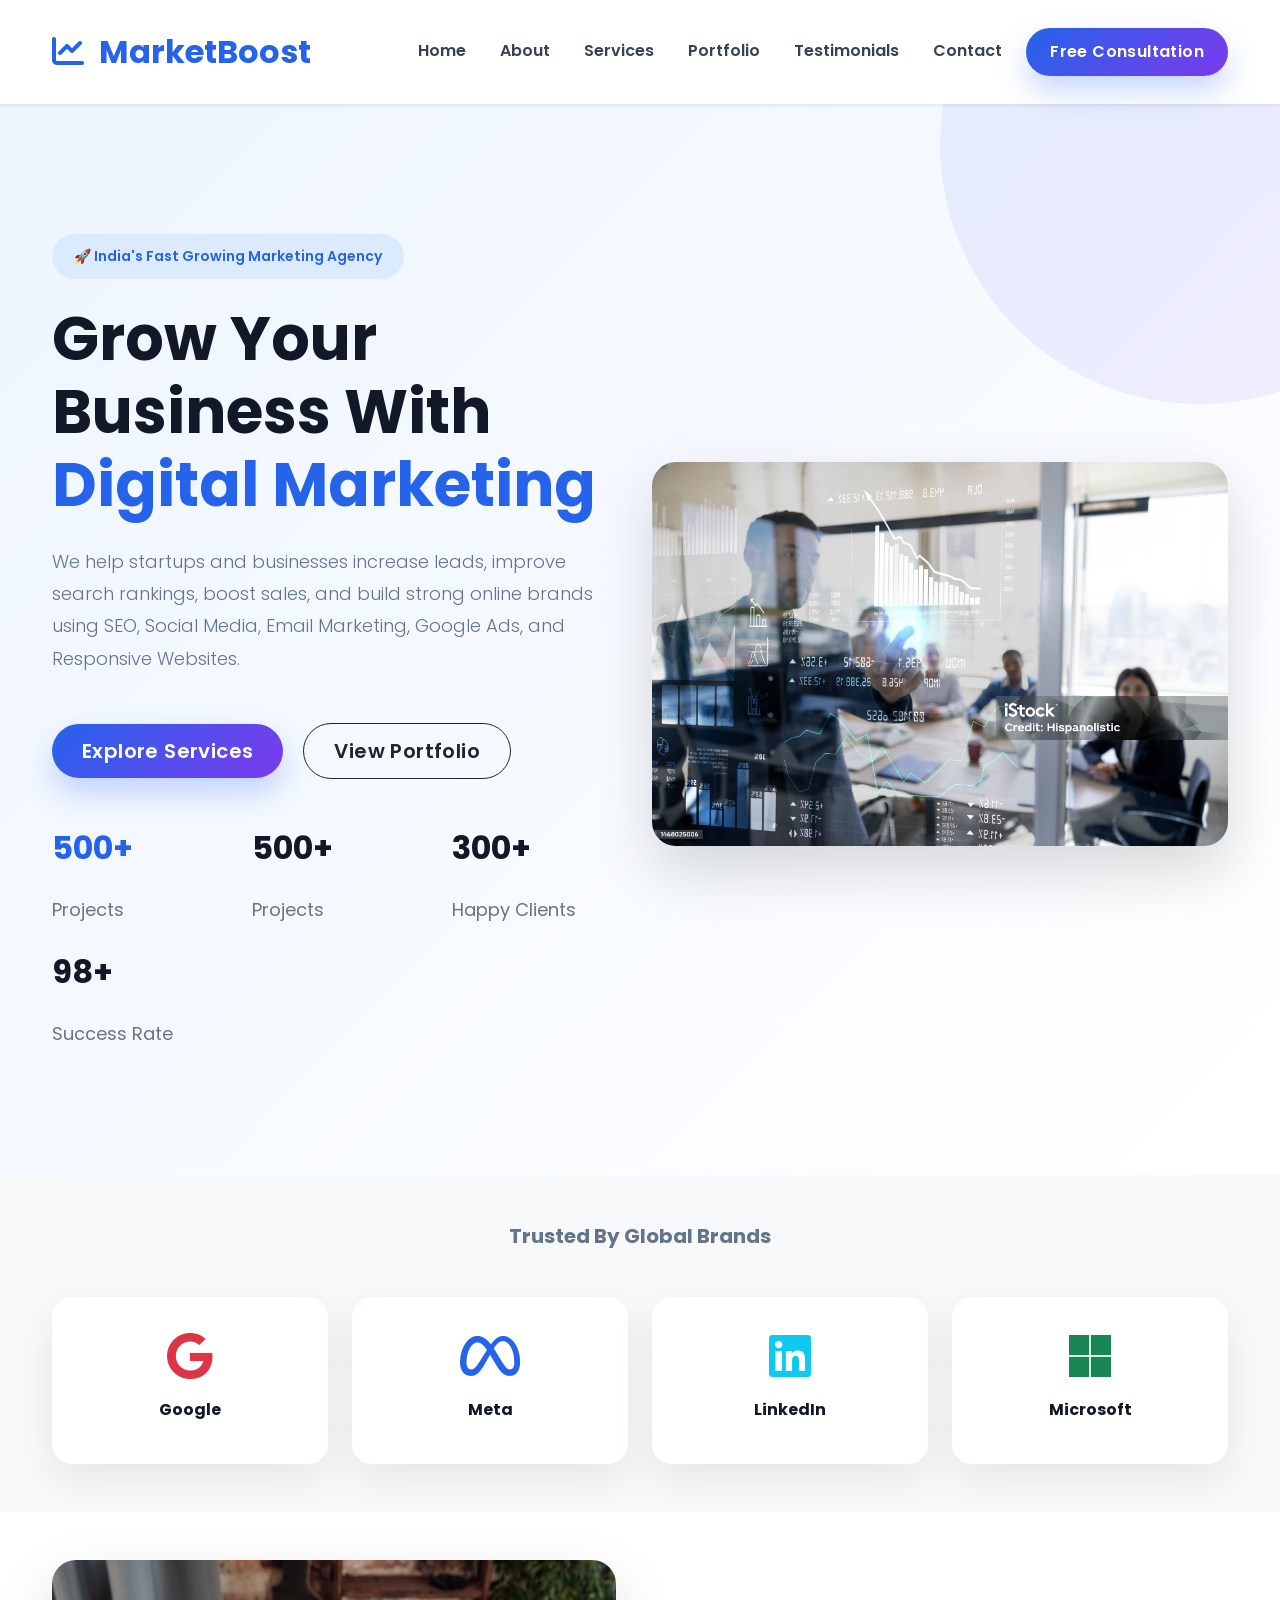
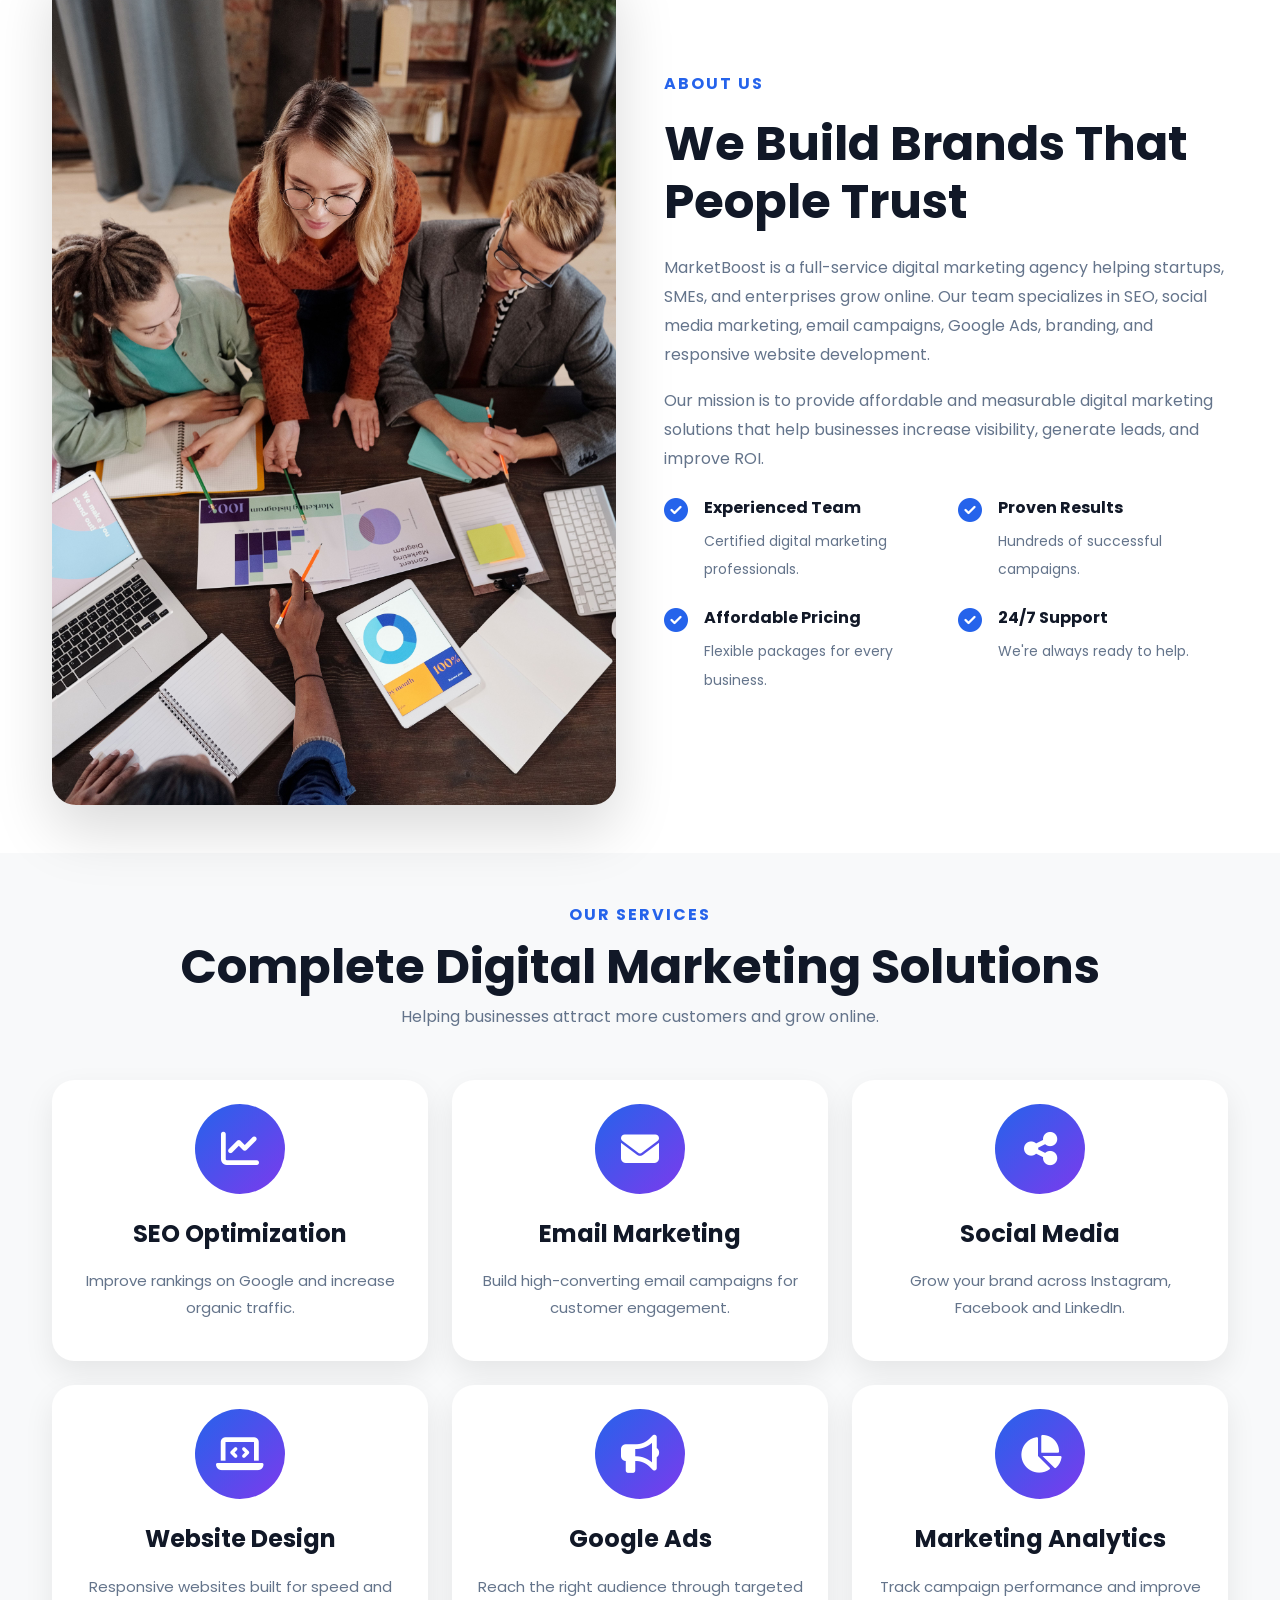
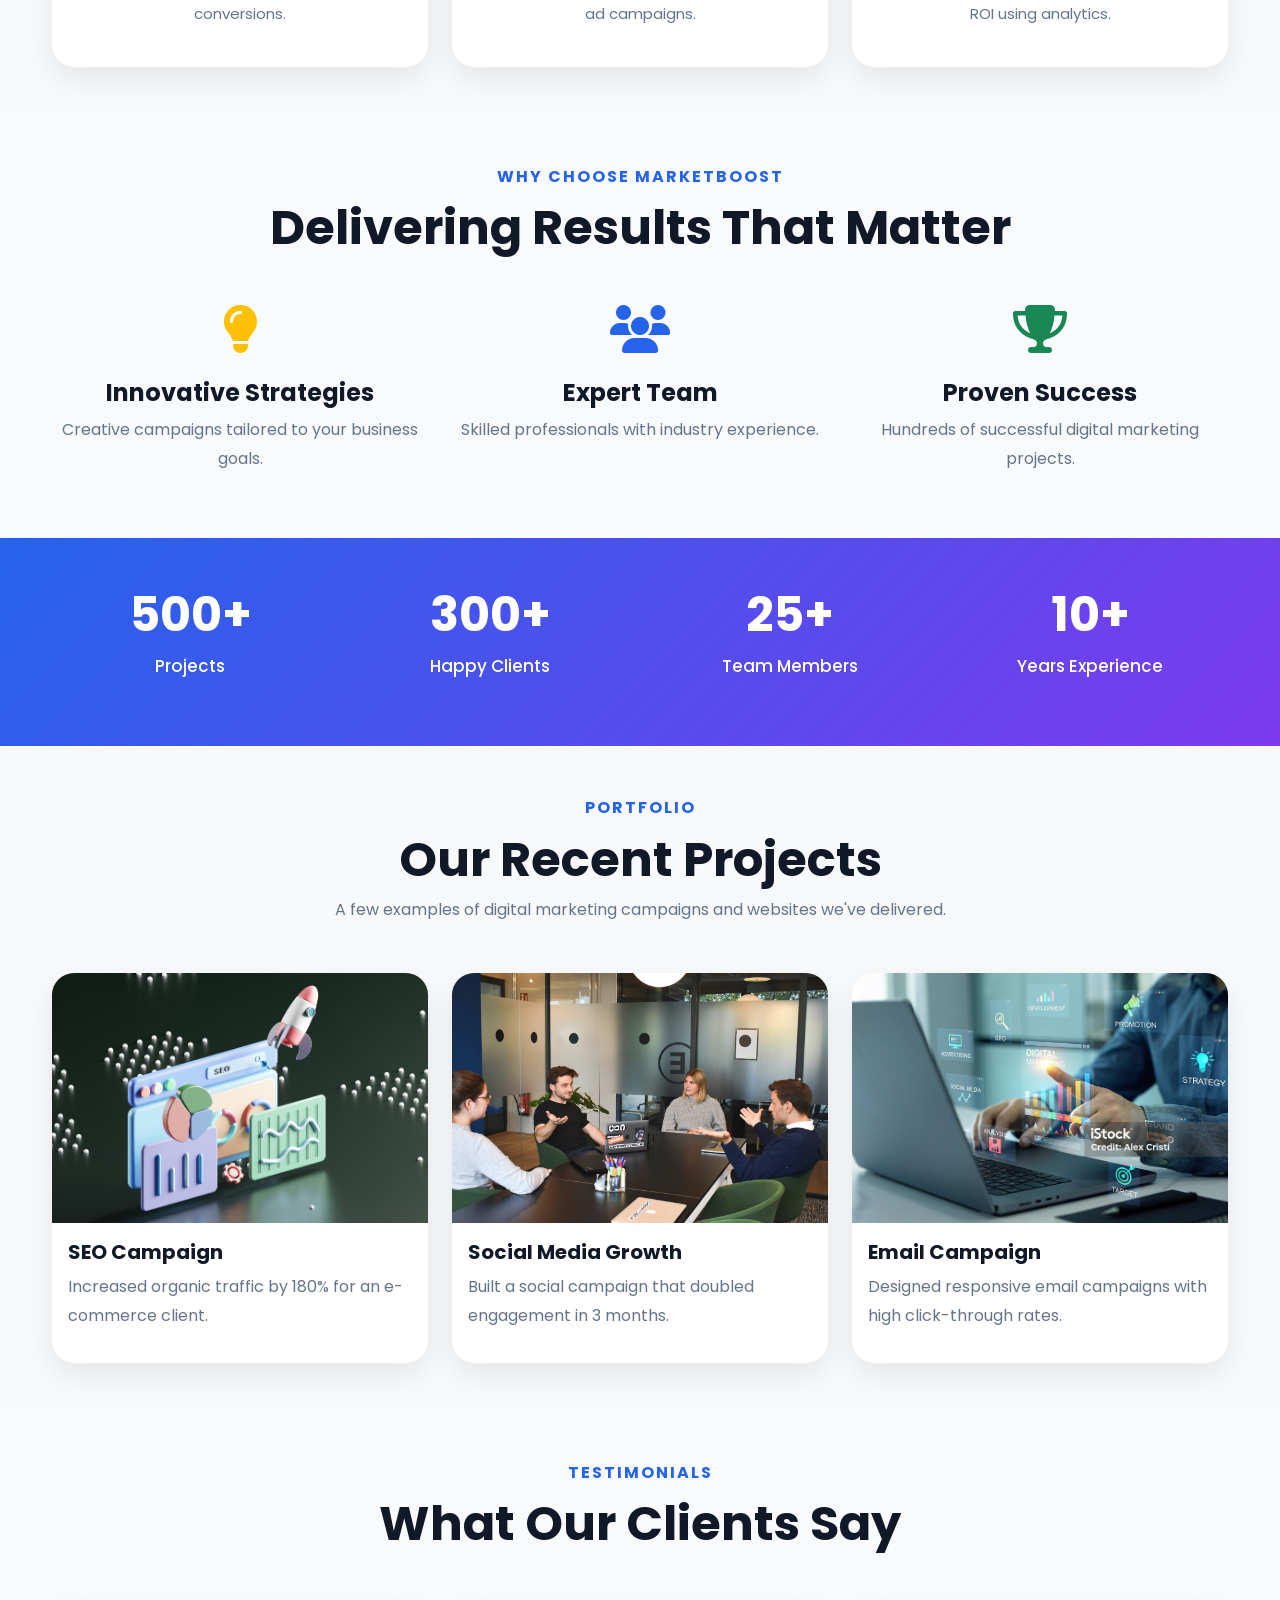
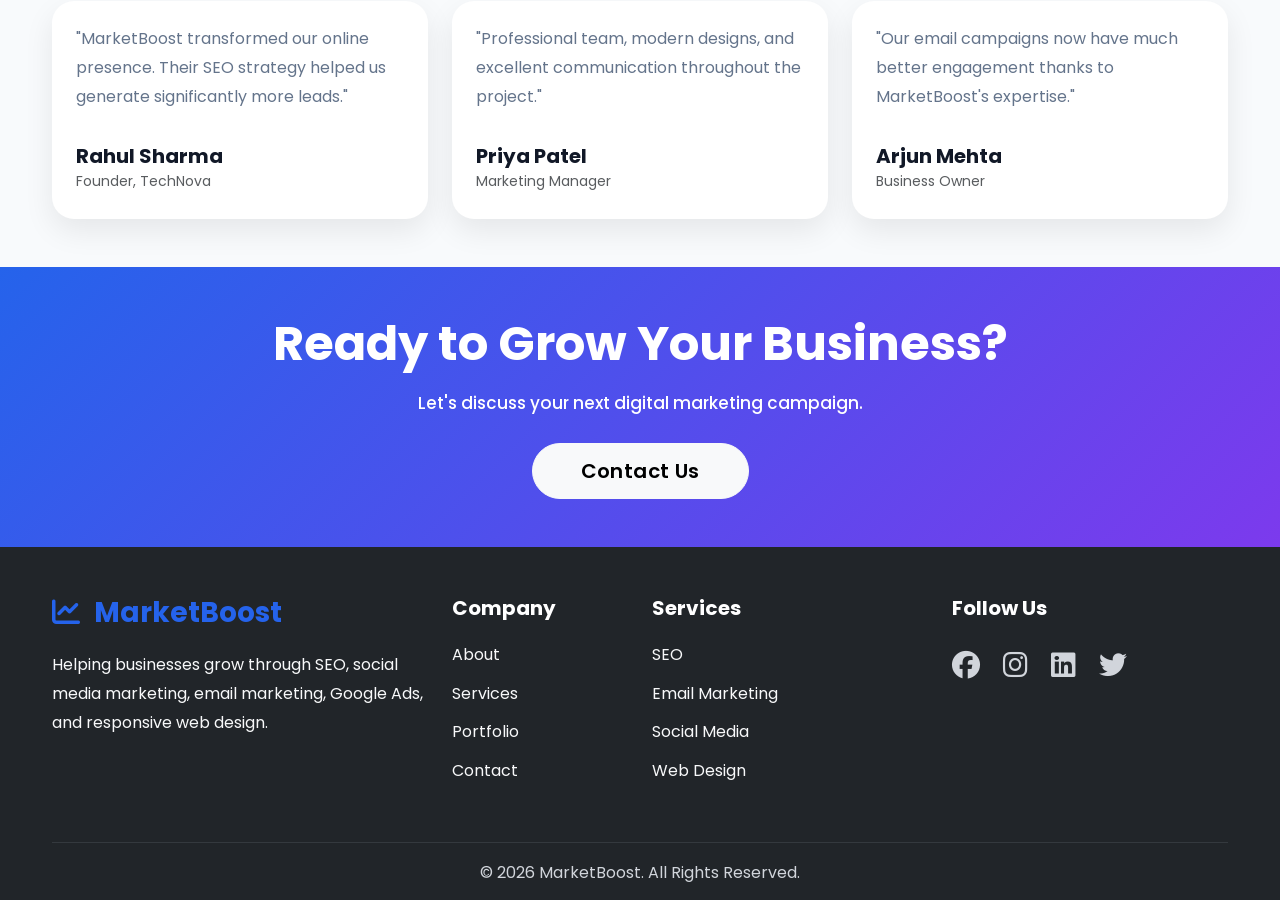
==== index.html @ 7f9144b8 "Add files via upload" ====
<!DOCTYPE html>
<html lang="en">

<head>

    <meta charset="UTF-8">

    <meta name="viewport" content="width=device-width, initial-scale=1.0">

    <title>MarketBoost | Digital Marketing Agency</title>

    <meta name="description"
        content="MarketBoost is a modern digital marketing agency specializing in SEO, Email Marketing, Social Media Marketing, Web Design, and Business Growth.">

    <!-- Google Font -->

    <link rel="preconnect" href="https://fonts.googleapis.com">

    <link rel="preconnect"
        href="https://fonts.gstatic.com"
        crossorigin>

    <link href="https://fonts.googleapis.com/css2?family=Poppins:wght@300;400;500;600;700;800&display=swap"
        rel="stylesheet">

    <!-- Bootstrap -->

    <link href="https://cdn.jsdelivr.net/npm/bootstrap@5.3.3/dist/css/bootstrap.min.css"
        rel="stylesheet">

    <!-- Font Awesome -->

    <link rel="stylesheet"
        href="https://cdnjs.cloudflare.com/ajax/libs/font-awesome/6.6.0/css/all.min.css">

    <!-- Custom CSS -->

    <link rel="stylesheet"
        href="assets/css/style.css">
        <link rel="stylesheet" href="assets/css/responsive.css">

</head>

<body>

<!-- ================= NAVBAR ================= -->

<nav class="navbar navbar-expand-lg navbar-light bg-white shadow-sm sticky-top">

<div class="container">

<a class="navbar-brand fw-bold fs-2 text-primary"
href="#">

<i class="fa-solid fa-chart-line"></i>

MarketBoost

</a>

<button
class="navbar-toggler"
type="button"
data-bs-toggle="collapse"
data-bs-target="#menu">

<span class="navbar-toggler-icon"></span>

</button>

<div class="collapse navbar-collapse"
id="menu">

<ul class="navbar-nav ms-auto align-items-lg-center">

<li class="nav-item">

<a class="nav-link"
href="index.html">

Home

</a>

</li>

<li class="nav-item">

<a class="nav-link"
href="about.html">

About

</a>

</li>

<li class="nav-item">

<a class="nav-link"
href="services.html">

Services

</a>

</li>

<li class="nav-item">

<a class="nav-link"
href="portfolio.html">

Portfolio

</a>

</li>

<li class="nav-item">

<a class="nav-link"
href="testimonials.html">

Testimonials

</a>

</li>

<li class="nav-item">

<a class="nav-link"
href="contact.html">

Contact

</a>

</li>

<li class="nav-item ms-lg-3">

<a href="contact.html"
class="btn btn-primary px-4">

Free Consultation

</a>

</li>

</ul>

</div>

</div>

</nav>

<!-- ================= HERO ================= -->

<section class="hero">

<div class="container">

<div class="row align-items-center">

<div class="col-lg-6">

<span class="hero-tag">

🚀 India's Fast Growing Marketing Agency

</span>

<h1 class="display-3 fw-bold mt-4">

Grow Your Business

With

<span class="text-primary">

Digital Marketing

</span>

</h1>

<p class="lead text-secondary mt-4">

We help startups and businesses increase leads,
improve search rankings,
boost sales,
and build strong online brands using
SEO,
Social Media,
Email Marketing,
Google Ads,
and Responsive Websites.

</p>

<div class="mt-5">

<a href="#services"
class="btn btn-primary btn-lg me-3">

Explore Services

</a>

<a href="#portfolio"
class="btn btn-outline-dark btn-lg">

View Portfolio

</a>

</div>

<div class="row mt-5">

<div class="col-4">

<h2 class="fw-bold text-primary">

500+

</h2>

<p>

Projects

</p>

</div>

<div class="col-4">
    <h2 class="counter" data-target="500">0</h2>
    <p>Projects</p>
</div>

<div class="col-4">
    <h2 class="counter" data-target="300">0</h2>
    <p>Happy Clients</p>
</div>

<div class="col-4">
    <h2 class="counter" data-target="98">0</h2>
    <p>Success Rate</p>
</div>




</div>

</div>

<div class="col-lg-6">

<img
src="assets/images/hero1.jpg"
class="img-fluid rounded-4 shadow-lg"
alt="Digital Marketing">

</div>

</div>

</div>

</section>

<!-- ================= TRUSTED CLIENTS ================= -->

<section class="clients py-5 bg-light">

<div class="container text-center">

<h5 class="text-secondary mb-5">

Trusted By Global Brands

</h5>

<div class="row g-4">

<div class="col-6 col-md-3">

<div class="client-box">

<i class="fa-brands fa-google fa-3x text-danger"></i>

<h6 class="mt-3">

Google

</h6>

</div>

</div>

<div class="col-6 col-md-3">

<div class="client-box">

<i class="fa-brands fa-meta fa-3x text-primary"></i>

<h6 class="mt-3">

Meta

</h6>

</div>

</div>

<div class="col-6 col-md-3">

<div class="client-box">

<i class="fa-brands fa-linkedin fa-3x text-info"></i>

<h6 class="mt-3">

LinkedIn

</h6>

</div>

</div>

<div class="col-6 col-md-3">

<div class="client-box">

<i class="fa-brands fa-microsoft fa-3x text-success"></i>

<h6 class="mt-3">

Microsoft

</h6>

</div>

</div>

</div>

</div>

</section>

<!-- ================= ABOUT SECTION STARTS BELOW ================= -->
 <!-- ===========================
        ABOUT SECTION
=========================== -->

<section id="about" class="py-5">

    <div class="container">

        <div class="row align-items-center g-5">

            <div class="col-lg-6">

                <img src="assets/images/about.jpg"
                    class="img-fluid rounded-4 shadow-lg"
                    alt="About MarketBoost">

            </div>

            <div class="col-lg-6">

                <span class="text-primary fw-bold text-uppercase">

                    About Us

                </span>

                <h2 class="display-5 fw-bold mt-3">

                    We Build Brands That People Trust

                </h2>

                <p class="text-secondary mt-4">

                    MarketBoost is a full-service digital marketing agency
                    helping startups, SMEs, and enterprises grow online.
                    Our team specializes in SEO, social media marketing,
                    email campaigns, Google Ads, branding, and responsive
                    website development.

                </p>

                <p class="text-secondary">

                    Our mission is to provide affordable and measurable
                    digital marketing solutions that help businesses
                    increase visibility, generate leads, and improve ROI.

                </p>

                <div class="row mt-4">

                    <div class="col-md-6">

                        <div class="d-flex mb-4">

                            <i class="fa-solid fa-circle-check text-primary fs-4 me-3"></i>

                            <div>

                                <h6 class="fw-bold">

                                    Experienced Team

                                </h6>

                                <small class="text-secondary">

                                    Certified digital marketing professionals.

                                </small>

                            </div>

                        </div>

                        <div class="d-flex">

                            <i class="fa-solid fa-circle-check text-primary fs-4 me-3"></i>

                            <div>

                                <h6 class="fw-bold">

                                    Affordable Pricing

                                </h6>

                                <small class="text-secondary">

                                    Flexible packages for every business.

                                </small>

                            </div>

                        </div>

                    </div>

                    <div class="col-md-6">

                        <div class="d-flex mb-4">

                            <i class="fa-solid fa-circle-check text-primary fs-4 me-3"></i>

                            <div>

                                <h6 class="fw-bold">

                                    Proven Results

                                </h6>

                                <small class="text-secondary">

                                    Hundreds of successful campaigns.

                                </small>

                            </div>

                        </div>

                        <div class="d-flex">

                            <i class="fa-solid fa-circle-check text-primary fs-4 me-3"></i>

                            <div>

                                <h6 class="fw-bold">

                                    24/7 Support

                                </h6>

                                <small class="text-secondary">

                                    We're always ready to help.

                                </small>

                            </div>

                        </div>

                    </div>

                </div>

            </div>

        </div>

    </div>

</section>

<!-- ===========================
        SERVICES
=========================== -->

<section id="services" class="py-5 bg-light">

    <div class="container">

        <div class="text-center mb-5">

            <span class="text-primary fw-bold text-uppercase">

                Our Services

            </span>

            <h2 class="display-5 fw-bold mt-2">

                Complete Digital Marketing Solutions

            </h2>

            <p class="text-secondary">

                Helping businesses attract more customers and grow online.

            </p>

        </div>

        <div class="row g-4">

            <div class="col-lg-4">

                <div class="card h-100 border-0 shadow service-card">

                    <div class="card-body p-4 text-center">

                        <i class="fa-solid fa-chart-line fa-3x text-primary mb-4"></i>

                        <h4 class="fw-bold">

                            SEO Optimization

                        </h4>

                        <p class="text-secondary">

                            Improve rankings on Google and increase organic traffic.

                        </p>

                    </div>

                </div>

            </div>

            <div class="col-lg-4">

                <div class="card h-100 border-0 shadow service-card">

                    <div class="card-body p-4 text-center">

                        <i class="fa-solid fa-envelope fa-3x text-success mb-4"></i>

                        <h4 class="fw-bold">

                            Email Marketing

                        </h4>

                        <p class="text-secondary">

                            Build high-converting email campaigns for customer engagement.

                        </p>

                    </div>

                </div>

            </div>

            <div class="col-lg-4">

                <div class="card h-100 border-0 shadow service-card">

                    <div class="card-body p-4 text-center">

                        <i class="fa-solid fa-share-nodes fa-3x text-danger mb-4"></i>

                        <h4 class="fw-bold">

                            Social Media

                        </h4>

                        <p class="text-secondary">

                            Grow your brand across Instagram, Facebook and LinkedIn.

                        </p>

                    </div>

                </div>

            </div>

            <div class="col-lg-4">

                <div class="card h-100 border-0 shadow service-card">

                    <div class="card-body p-4 text-center">

                        <i class="fa-solid fa-laptop-code fa-3x text-warning mb-4"></i>

                        <h4 class="fw-bold">

                            Website Design

                        </h4>

                        <p class="text-secondary">

                            Responsive websites built for speed and conversions.

                        </p>

                    </div>

                </div>

            </div>

            <div class="col-lg-4">

                <div class="card h-100 border-0 shadow service-card">

                    <div class="card-body p-4 text-center">

                        <i class="fa-solid fa-bullhorn fa-3x text-info mb-4"></i>

                        <h4 class="fw-bold">

                            Google Ads

                        </h4>

                        <p class="text-secondary">

                            Reach the right audience through targeted ad campaigns.

                        </p>

                    </div>

                </div>

            </div>

            <div class="col-lg-4">

                <div class="card h-100 border-0 shadow service-card">

                    <div class="card-body p-4 text-center">

                        <i class="fa-solid fa-chart-pie fa-3x text-primary mb-4"></i>

                        <h4 class="fw-bold">

                            Marketing Analytics

                        </h4>

                        <p class="text-secondary">

                            Track campaign performance and improve ROI using analytics.

                        </p>

                    </div>

                </div>

            </div>

        </div>

    </div>

</section>

<!-- ===========================
      WHY CHOOSE US
=========================== -->

<section class="py-5">

    <div class="container">

        <div class="text-center mb-5">

            <span class="text-primary fw-bold text-uppercase">

                Why Choose MarketBoost

            </span>

            <h2 class="display-5 fw-bold mt-2">

                Delivering Results That Matter

            </h2>

        </div>

        <div class="row text-center g-4">

            <div class="col-lg-4">

                <i class="fa-solid fa-lightbulb fa-3x text-warning mb-4"></i>

                <h4 class="fw-bold">

                    Innovative Strategies

                </h4>

                <p class="text-secondary">

                    Creative campaigns tailored to your business goals.

                </p>

            </div>

            <div class="col-lg-4">

                <i class="fa-solid fa-users fa-3x text-primary mb-4"></i>

                <h4 class="fw-bold">

                    Expert Team

                </h4>

                <p class="text-secondary">

                    Skilled professionals with industry experience.

                </p>

            </div>

            <div class="col-lg-4">

                <i class="fa-solid fa-trophy fa-3x text-success mb-4"></i>

                <h4 class="fw-bold">

                    Proven Success

                </h4>

                <p class="text-secondary">

                    Hundreds of successful digital marketing projects.

                </p>

            </div>

        </div>

    </div>

</section>

<!-- ===========================
        COMPANY STATS
=========================== -->

<section class="stats py-5 bg-primary text-white">

    <div class="container">

        <div class="row text-center">

            <div class="col-6 col-lg-3">

                <h2 class="counter display-5 fw-bold" data-target="500">0</h2>
                <p>Projects</p>

            </div>

            <div class="col-6 col-lg-3">

                <h2 class="counter display-5 fw-bold" data-target="300">0</h2>
                <p>Happy Clients</p>

            </div>

            <div class="col-6 col-lg-3">

                <h2 class="counter display-5 fw-bold" data-target="25">0</h2>
                <p>Team Members</p>

            </div>

            <div class="col-6 col-lg-3">

                <h2 class="counter display-5 fw-bold" data-target="10">0</h2>
                <p>Years Experience</p>

            </div>

        </div>

    </div>

</section>
<!-- ===========================
      PART C STARTS BELOW
=========================== -->
<!-- ===========================
        PORTFOLIO
=========================== -->

<section id="portfolio" class="py-5 bg-light">

    <div class="container">

        <div class="text-center mb-5">

            <span class="text-primary fw-bold text-uppercase">

                Portfolio

            </span>

            <h2 class="display-5 fw-bold mt-2">

                Our Recent Projects

            </h2>

            <p class="text-secondary">

                A few examples of digital marketing campaigns and websites we've delivered.

            </p>

        </div>

        <div class="row g-4">

            <div class="col-md-4">
                <div class="card border-0 shadow h-100">
                    <img src="assets/images/project1.jpg" class="card-img-top" alt="SEO Campaign">
                    <div class="card-body">
                        <h5 class="fw-bold">SEO Campaign</h5>
                        <p class="text-secondary">Increased organic traffic by 180% for an e-commerce client.</p>
                    </div>
                </div>
            </div>

            <div class="col-md-4">
                <div class="card border-0 shadow h-100">
                    <img src="assets/images/project2.jpg" class="card-img-top" alt="Social Media">
                    <div class="card-body">
                        <h5 class="fw-bold">Social Media Growth</h5>
                        <p class="text-secondary">Built a social campaign that doubled engagement in 3 months.</p>
                    </div>
                </div>
            </div>

            <div class="col-md-4">
                <div class="card border-0 shadow h-100">
                    <img src="assets/images/project3.jpg" class="card-img-top" alt="Email Marketing">
                    <div class="card-body">
                        <h5 class="fw-bold">Email Campaign</h5>
                        <p class="text-secondary">Designed responsive email campaigns with high click-through rates.</p>
                    </div>
                </div>
            </div>

        </div>

    </div>

</section>

<!-- ===========================
        TESTIMONIALS
=========================== -->

<section id="testimonials" class="py-5">

    <div class="container">

        <div class="text-center mb-5">

            <span class="text-primary fw-bold text-uppercase">

                Testimonials

            </span>

            <h2 class="display-5 fw-bold mt-2">

                What Our Clients Say

            </h2>

        </div>

        <div class="row g-4">

            <div class="col-lg-4">
                <div class="card border-0 shadow h-100 p-4">
                    <p class="text-secondary">
                        "MarketBoost transformed our online presence. Their SEO strategy helped us generate significantly more leads."
                    </p>
                    <h5 class="mt-3 mb-0">Rahul Sharma</h5>
                    <small class="text-muted">Founder, TechNova</small>
                </div>
            </div>

            <div class="col-lg-4">
                <div class="card border-0 shadow h-100 p-4">
                    <p class="text-secondary">
                        "Professional team, modern designs, and excellent communication throughout the project."
                    </p>
                    <h5 class="mt-3 mb-0">Priya Patel</h5>
                    <small class="text-muted">Marketing Manager</small>
                </div>
            </div>

            <div class="col-lg-4">
                <div class="card border-0 shadow h-100 p-4">
                    <p class="text-secondary">
                        "Our email campaigns now have much better engagement thanks to MarketBoost's expertise."
                    </p>
                    <h5 class="mt-3 mb-0">Arjun Mehta</h5>
                    <small class="text-muted">Business Owner</small>
                </div>
            </div>

        </div>

    </div>

</section>

<!-- ===========================
        CONTACT CTA
=========================== -->

<section id="contact" class="py-5 bg-primary text-white">

    <div class="container text-center">

        <h2 class="display-5 fw-bold">

            Ready to Grow Your Business?

        </h2>

        <p class="lead mt-3 mb-4">

            Let's discuss your next digital marketing campaign.

        </p>

        <a href="contact.html" class="btn btn-light btn-lg px-5">

            Contact Us

        </a>

    </div>

</section>

<!-- ===========================
        FOOTER
=========================== -->

<footer class="bg-dark text-white pt-5 pb-4">

    <div class="container">

        <div class="row">

            <div class="col-lg-4 mb-4">

                <h3 class="fw-bold text-primary">
                    <i class="fa-solid fa-chart-line me-2"></i>
                    MarketBoost

                </h3>

                <p class="text-light">

                    Helping businesses grow through SEO, social media marketing,
                    email marketing, Google Ads, and responsive web design.

                </p>

            </div>

            <div class="col-lg-2 mb-4">

                <h5>Company</h5>

                <ul class="list-unstyled">

                    <li><a href="about.html" class="text-light text-decoration-none">About</a></li>
                    <li><a href="services.html" class="text-light text-decoration-none">Services</a></li>
                    <li><a href="portfolio.html" class="text-light text-decoration-none">Portfolio</a></li>
                    <li><a href="contact.html" class="text-light text-decoration-none">Contact</a></li></a></li>
                </ul>

            </div>

            <div class="col-lg-3 mb-4">

                <h5>Services</h5>

                <ul class="list-unstyled">

                    <li><a href="services.html" class="text-light text-decoration-none">SEO</a></li>

                    <li><a href="services.html" class="text-light text-decoration-none">Email Marketing</a></li>

                    <li><a href="services.html" class="text-light text-decoration-none">Social Media</a></li>

                    <li><a href="services.html" class="text-light text-decoration-none">Web Design</a></li>

                </ul>

            </div>

            <div class="col-lg-3 mb-4">

                <h5>Follow Us</h5>

                <div class="fs-3">

<a href="#"><i class="fab fa-facebook me-3"></i></a>

<a href="#"><i class="fab fa-instagram me-3"></i></a>

<a href="#"><i class="fab fa-linkedin me-3"></i></a>

<a href="#"><i class="fab fa-twitter"></i></a>

</div>
            </div>

        </div>

        <hr class="border-secondary">

        <div class="text-center">

            <p class="mb-0">

                © 2026 MarketBoost. All Rights Reserved.

            </p>

        </div>

    </div>

</footer>

<!-- Bootstrap JS -->

<script src="https://cdn.jsdelivr.net/npm/bootstrap@5.3.3/dist/js/bootstrap.bundle.min.js"></script>

<!-- Custom JS -->

<script src="assets/js/script.js"></script>

</body>

<div id="loader">
    <div class="loader-circle"></div>
</div>

</html>
---- assets/css/style.css ----
/*==================================================
    MARKETBOOST - PROFESSIONAL STYLESHEET
    Author : Madhu
    Version : 2.0
====================================================*/

/* Google Font */

@import url('https://fonts.googleapis.com/css2?family=Poppins:wght@300;400;500;600;700;800&display=swap');


/*==================================================
    ROOT VARIABLES
====================================================*/

:root{

    --primary:#2563eb;
    --secondary:#7c3aed;

    --dark:#111827;
    --light:#f8fafc;
    --white:#ffffff;

    --text:#6b7280;

    --success:#16a34a;
    --warning:#f59e0b;
    --danger:#ef4444;

    --radius:20px;

    --shadow:0 15px 40px rgba(0,0,0,.08);

    --transition:.35s ease;

}


/*==================================================
    RESET
====================================================*/

*{

    margin:0;
    padding:0;
    box-sizing:border-box;

}

html{

    scroll-behavior:smooth;

}

body{

    font-family:'Poppins',sans-serif;

    background:var(--light);

    color:var(--dark);

    overflow-x:hidden;

    line-height:1.8;

}

img{

    max-width:100%;

    display:block;

}

section{

    padding:90px 0;

}

.container{

    max-width:1200px;

}


/*==================================================
    TYPOGRAPHY
====================================================*/

h1,
h2,
h3,
h4,
h5,
h6{

    font-weight:700;

    line-height:1.3;

    color:var(--dark);

}

.display-3,
.display-4,
.display-5{

    font-weight:800;

}

p{

    color:var(--text);

}

.text-primary{

    color:var(--primary)!important;

}

.text-secondary{

    color:#64748b!important;

}

::selection{

    background:#2563eb;

    color:#fff;

}


/*==================================================
    NAVBAR
====================================================*/

.navbar{

    background:rgba(255,255,255,.92)!important;

    backdrop-filter:blur(15px);

    padding:16px 0;

    transition:.4s;

    box-shadow:0 2px 20px rgba(0,0,0,.05);

    z-index:999;

}

.navbar-brand{

    font-size:2rem;

    font-weight:800;

    color:var(--primary)!important;

}

.navbar-brand i{

    margin-right:8px;

}

.nav-link{

    color:#374151!important;

    font-weight:600;

    margin-left:18px;

    position:relative;

    transition:.3s;

}

.nav-link:hover{

    color:var(--primary)!important;

}

.nav-link::after{

    content:"";

    position:absolute;

    left:0;

    bottom:-5px;

    width:0;

    height:3px;

    border-radius:20px;

    background:linear-gradient(90deg,#2563eb,#7c3aed);

    transition:.35s;

}

.nav-link:hover::after{

    width:100%;

}


/*==================================================
    BUTTONS
====================================================*/

.btn{

    border-radius:50px;

    padding:12px 30px;

    font-weight:600;

    letter-spacing:.4px;

    transition:.35s;

    position:relative;

    overflow:hidden;

}

.btn-primary{

    background:linear-gradient(135deg,#2563eb,#7c3aed);

    border:none;

    box-shadow:0 15px 30px rgba(37,99,235,.25);

}

.btn-primary:hover{

    transform:translateY(-5px);

    box-shadow:0 20px 45px rgba(37,99,235,.35);

}

.btn-outline-primary{

    border:2px solid var(--primary);

}

.btn-outline-primary:hover{

    transform:translateY(-4px);

}

.btn-outline-dark{

    border-radius:50px;

}

.btn-outline-dark:hover{

    transform:translateY(-4px);

}


/*==================================================
    HERO
====================================================*/

.hero{

    padding-top:130px;

    padding-bottom:100px;

    background:linear-gradient(135deg,#eef5ff,#ffffff);

    position:relative;

    overflow:hidden;

}

.hero::before{

    content:"";

    position:absolute;

    width:520px;

    height:520px;

    background:linear-gradient(135deg,#2563eb,#7c3aed);

    opacity:.08;

    border-radius:50%;

    right:-180px;

    top:-220px;

}

.hero-tag{

    display:inline-block;

    background:#dbeafe;

    color:#2563eb;

    padding:10px 22px;

    border-radius:50px;

    font-size:14px;

    font-weight:600;

}

.hero h1{

    font-size:3.8rem;

    margin-top:20px;

}

.hero p{

    font-size:18px;

    margin:25px 0;

}

.hero img{

    border-radius:24px;

    box-shadow:0 30px 60px rgba(0,0,0,.15);

    transition:.45s;

}

.hero img:hover{

    transform:scale(1.05) rotate(-1deg);

}


/*==================================================
    CLIENT LOGOS
====================================================*/

.clients{

    background:#fff;

}

.client-box{

    background:#fff;

    border-radius:20px;

    padding:35px;

    text-align:center;

    box-shadow:var(--shadow);

    transition:.35s;

}

.client-box:hover{

    transform:translateY(-10px);

}

.client-box i{

    transition:.35s;

}

.client-box:hover i{

    transform:scale(1.15);

}


/*==================================================
    ABOUT SECTION
====================================================*/

#about{

    background:#ffffff;

}

#about img{

    border-radius:24px;

    box-shadow:0 25px 60px rgba(0,0,0,.12);

    transition:.45s;

}

#about img:hover{

    transform:scale(1.04);

}

#about h2{

    margin-bottom:20px;

}

#about p{

    margin-bottom:18px;

}

#about .text-uppercase{

    letter-spacing:2px;

}


/*==================================================
    SECTION TITLES
====================================================*/

.section-title{

    margin-bottom:60px;

}

.section-title h6{

    color:var(--primary);

    font-weight:700;

    letter-spacing:2px;

    text-transform:uppercase;

}

.section-title h2{

    font-size:2.6rem;

    margin-top:10px;

    margin-bottom:18px;

}

.section-title p{

    max-width:650px;

    margin:auto;

}


/*==================================================
    CARDS
====================================================*/

.card{

    border:none;

    border-radius:22px;

    overflow:hidden;

    box-shadow:var(--shadow);

    transition:all .35s ease;

    height:100%;

    background:#fff;

}

.card:hover{

    transform:translateY(-8px) scale(1.02);

    box-shadow:0 25px 60px rgba(0,0,0,.16);

}

.card img{

    transition:.45s;

}

.card:hover img{

    transform:scale(1.08);

}

.card-title{

    font-weight:700;

}


/*==================================================
    SERVICES
====================================================*/

#services{

    background:#f8fafc;

}

.service-card{

    border:none;

    border-radius:22px;

    background:#fff;

    overflow:hidden;

    cursor:pointer;

    transition:.35s;

}

.service-card:hover{

    transform:translateY(-12px);

    box-shadow:0 25px 60px rgba(37,99,235,.18);

}

.service-card .card-body{

    padding:40px 30px;

}

.service-card i{
    width:90px;
    height:90px;
    line-height:90px;
    text-align:center;
    border-radius:50%;
    background:linear-gradient(135deg,#2563eb,#7c3aed);
    color:#ffffff !important;
    font-size:38px;
}

.service-card:hover i{

    transform:rotate(8deg) scale(1.08);

}

.service-card h4{

    margin-bottom:18px;
}

.service-card p{

    font-size:15px;

}


/*==================================================
    TEAM
====================================================*/

.team-card img{

    height:340px;

    object-fit:cover;

}

.team-card .card-body{

    text-align:center;

}

.team-card i{

    font-size:20px;

    margin:0 8px;

    cursor:pointer;

    transition:.3s;

}

.team-card i:hover{

    color:var(--primary);

    transform:translateY(-3px);

}


/*==================================================
    COMPANY STATS
====================================================*/

.stats{

    background:linear-gradient(135deg,#2563eb,#7c3aed);

    color:#fff;

}

.stats h2{

    color:#fff;

    font-size:3rem;

    font-weight:800;

}

.stats p{

    color:#fff;

    opacity:.9;

}

.stats .col-lg-3{

    transition:.3s;

}

.stats .col-lg-3:hover{

    transform:translateY(-8px);

}


/*==================================================
    PORTFOLIO
====================================================*/

.portfolio-item{

    position:relative;

    overflow:hidden;

    border-radius:20px;

}

.portfolio-item img{

    transition:.5s;

}

.portfolio-item:hover img{

    transform:scale(1.1);

}

.portfolio-overlay{

    position:absolute;

    inset:0;

    background:rgba(17,24,39,.75);

    display:flex;

    flex-direction:column;

    justify-content:center;

    align-items:center;

    color:#fff;

    opacity:0;

    transition:.4s;

}

.portfolio-item:hover .portfolio-overlay{

    opacity:1;

}

.portfolio-overlay h4{

    color:#fff;

    margin-bottom:10px;

}

.portfolio-overlay p{

    color:#e5e7eb;

}


/*==================================================
    PRICING
====================================================*/

.pricing-card{

    text-align:center;

    padding:20px;

}

.pricing-card .display-4{

    color:var(--primary);

    font-weight:800;

}

.pricing-card ul li{

    padding:8px 0;

}


/*==================================================
    CONTACT SECTION
====================================================*/

.contact-section{

    background:#ffffff;

}

.contact-info{

    background:linear-gradient(135deg,#2563eb,#7c3aed);

    color:#fff;

    border-radius:25px;

    padding:40px;

    height:100%;

}

.contact-info h3,
.contact-info h4,
.contact-info p,
.contact-info a{

    color:#fff;

}

.contact-info i{

    width:55px;

    height:55px;

    line-height:55px;

    text-align:center;

    border-radius:50%;

    background:rgba(255,255,255,.15);

    margin-right:15px;

    font-size:20px;

}

.contact-form{

    background:#fff;

    border-radius:25px;

    padding:40px;

    box-shadow:var(--shadow);

}

.form-control,
.form-select{

    border-radius:12px;

    padding:14px 18px;

    border:1px solid #d1d5db;

    box-shadow:none;

    transition:.3s;

}

.form-control:focus,
.form-select:focus{

    border-color:var(--primary);

    box-shadow:0 0 0 .2rem rgba(37,99,235,.15);

}

textarea.form-control{

    min-height:160px;

    resize:none;

}


/*==================================================
    FAQ
====================================================*/

.accordion-item{

    border:none;

    border-radius:15px!important;

    overflow:hidden;

    margin-bottom:15px;

    box-shadow:var(--shadow);

}

.accordion-button{

    font-weight:600;

    padding:18px 24px;

}

.accordion-button:not(.collapsed){

    background:#eef4ff;

    color:var(--primary);

}

.accordion-button:focus{

    box-shadow:none;

}


/*==================================================
    CALL TO ACTION
====================================================*/

.cta{

    background:linear-gradient(135deg,#2563eb,#7c3aed);

    color:#fff;

    border-radius:25px;

}

.cta h2,
.cta p{

    color:#fff;

}


/*==================================================
    FOOTER
====================================================*/

footer{

    background:#111827;

    color:#fff;

}

footer h3,
footer h5{

    color:#fff;

    margin-bottom:20px;

}

footer p{

    color:#d1d5db;

}

footer ul{

    padding:0;

    list-style:none;

}

footer ul li{

    margin-bottom:10px;

}

footer a{

    color:#d1d5db;

    text-decoration:none;

    transition:.3s;

}

footer a:hover{

    color:#2563eb;

    padding-left:6px;

}

footer hr{

    border-color:rgba(255,255,255,.15);

}


/*==================================================
    ICONS
====================================================*/

.fa-facebook-f:hover{

    color:#1877F2;

}

.fa-instagram:hover{

    color:#E1306C;

}

.fa-linkedin-in:hover{

    color:#0077B5;

}

.fa-twitter:hover{

    color:#1DA1F2;

}


/*==================================================
    UTILITIES
====================================================*/

.rounded-4{

    border-radius:24px!important;

}

.shadow{

    box-shadow:0 12px 30px rgba(0,0,0,.08)!important;

}

.shadow-lg{

    box-shadow:0 25px 60px rgba(0,0,0,.15)!important;

}

.bg-primary{

    background:linear-gradient(135deg,#2563eb,#7c3aed)!important;

}

.bg-primary h2,
.bg-primary p{

    color:#ffffff !important;

}

.bg-primary p{

    opacity:1;
    font-size:17px;
    font-weight:500;

}

.text-uppercase{

    letter-spacing:2px;

}

.border-primary{

    border-color:var(--primary)!important;
}




/*==================================================
    ANIMATIONS
====================================================*/

@keyframes fadeUp{

    from{

        opacity:0;
        transform:translateY(40px);

    }

    to{

        opacity:1;
        transform:translateY(0);

    }

}

@keyframes zoomIn{

    from{

        opacity:0;
        transform:scale(.9);

    }

    to{

        opacity:1;
        transform:scale(1);

    }

}

@keyframes float{

    0%{

        transform:translateY(0);

    }

    50%{

        transform:translateY(-10px);

    }

    100%{

        transform:translateY(0);

    }

}


/*==================================================
    SCROLL REVEAL
====================================================*/

.reveal{

    opacity:0;

    transform:translateY(50px);

    transition:all .8s ease;

}

.reveal.active{

    opacity:1;

    transform:translateY(0);

}


/*==================================================
    BACK TO TOP BUTTON
====================================================*/

#backToTop{

    position:fixed;

    bottom:25px;

    right:25px;

    width:55px;

    height:55px;

    border:none;

    border-radius:50%;

    background:linear-gradient(135deg,#2563eb,#7c3aed);

    color:#fff;

    font-size:22px;

    cursor:pointer;

    opacity:0;

    visibility:hidden;

    transition:.35s;

    box-shadow:0 12px 25px rgba(0,0,0,.25);

    z-index:9999;

}

#backToTop.show{

    opacity:1;

    visibility:visible;

}

#backToTop:hover{

    transform:translateY(-6px);

}


/*==================================================
    RIPPLE EFFECT
====================================================*/

.btn{

    position:relative;

    overflow:hidden;

}

.ripple{

    position:absolute;

    border-radius:50%;

    transform:scale(0);

    background:rgba(255,255,255,.4);

    animation:ripple .6s linear;

}

@keyframes ripple{

    to{

        transform:scale(4);

        opacity:0;

    }

}


/*==================================================
    IMAGE EFFECTS
====================================================*/

img{

    transition:.45s;

}

img:hover{

    transform:scale(1.02);

}


/*==================================================
    SCROLLBAR
====================================================*/

::-webkit-scrollbar{

    width:10px;

}

::-webkit-scrollbar-track{

    background:#e5e7eb;

}

::-webkit-scrollbar-thumb{

    background:#2563eb;

    border-radius:10px;

}

::-webkit-scrollbar-thumb:hover{

    background:#2563eb;

}


/*==================================================
    LOADING ANIMATION
====================================================*/

.fade-in{

    animation:fadeUp .8s ease forwards;

}

.zoom-in{

    animation:zoomIn .8s ease forwards;

}

.float{

    animation:float 4s ease-in-out infinite;

}


/*==================================================
    RESPONSIVE IMPROVEMENTS
====================================================*/

@media(max-width:992px){

.hero{

padding-top:100px;

text-align:center;

}

.hero h1{

font-size:2.8rem;

}

.navbar-brand{

font-size:1.8rem;

}

section{

padding:70px 0;

}

}

@media(max-width:768px){

.display-3{

font-size:2.4rem;

}

.display-4{

font-size:2rem;

}

.display-5{

font-size:1.8rem;

}

.hero h1{

font-size:2.2rem;

}

.btn{

padding:10px 22px;

}

.card{

margin-bottom:20px;

}

.contact-form,

.contact-info{

padding:30px;

}

}

@media(max-width:576px){

.hero{

padding-top:80px;

}

.hero h1{

font-size:1.9rem;

}

.hero p{

font-size:16px;

}

.navbar-brand{

font-size:1.5rem;

}

section{

padding:60px 0;

}

}

.card-img-top{

height:250px;

object-fit:cover;

transition:.5s;

}

.card:hover .card-img-top{

transform:scale(1.08);

}


footer a{

    transition:.3s;

}

footer a:hover{

    color:#2563eb !important;

    padding-left:6px;

}

footer .fab{

    transition:.3s;

}

footer .fab:hover{

    transform:translateY(-5px) scale(1.2);

}



/*==============================
LOADER
==============================*/

#loader{
    position:fixed;
    inset:0;
    background:#ffffff;
    display:flex;
    justify-content:center;
    align-items:center;
    z-index:99999;
    transition:.5s;
}

.loader-circle{
    width:60px;
    height:60px;
    border:6px solid #e5e7eb;
    border-top:6px solid #2563eb;
    border-radius:50%;
    animation:spin 1s linear infinite;
}

@keyframes spin{
    100%{
        transform:rotate(360deg);
    }
}
/*==================================================
    END OF STYLESHEET
====================================================*/
---- assets/css/responsive.css ----
/* =====================================
   RESPONSIVE DESIGN
===================================== */

/* Large Laptop */

@media (max-width:1200px){

.container{

max-width:95%;

}

.hero h1{

font-size:3rem;

}

}


/* Laptop */

@media (max-width:992px){

.navbar-nav{

text-align:center;

padding-top:20px;

}

.hero{

padding:100px 0;

text-align:center;

}

.hero .row{

flex-direction:column-reverse;

}

.hero img{

margin-bottom:40px;

}

.about img{

margin-bottom:40px;

}

.display-5{

font-size:2.2rem;

}

section{

padding:70px 0;

}

.card{

margin-bottom:25px;

}

footer{

text-align:center;

}

footer .col-lg-3{

margin-bottom:30px;

}

}
/*Mobile*/
/* Tablet */

@media (max-width:768px){

.hero h1{

font-size:2.3rem;

line-height:1.3;

}

.hero p{

font-size:1rem;

}

.btn{

display:inline-block;

margin-bottom:12px;

}

.stats .col-6{

margin-bottom:35px;

}

.card{

margin-bottom:25px;

}

.display-5{

font-size:2rem;

}

section h2{

font-size:2rem;

}

.navbar-brand{

font-size:1.6rem;

}

.about{

text-align:center;

}

.about img{

margin-bottom:30px;

}

}
/* Small Mobile*/
/* Mobile */

@media (max-width:576px){

.hero{

padding-top:90px;

}

.hero h1{

font-size:1.9rem;

}

.hero img{

width:100%;

}

.display-5{

font-size:1.8rem;

}

.card{

border-radius:20px;

}

.btn{

width:100%;

}

section{

padding:60px 0;

}

footer{

padding:40px 20px;

}

footer h5{

margin-top:20px;

}

#backToTop{

width:45px;

height:45px;

font-size:18px;

right:15px;

bottom:15px;

}

}
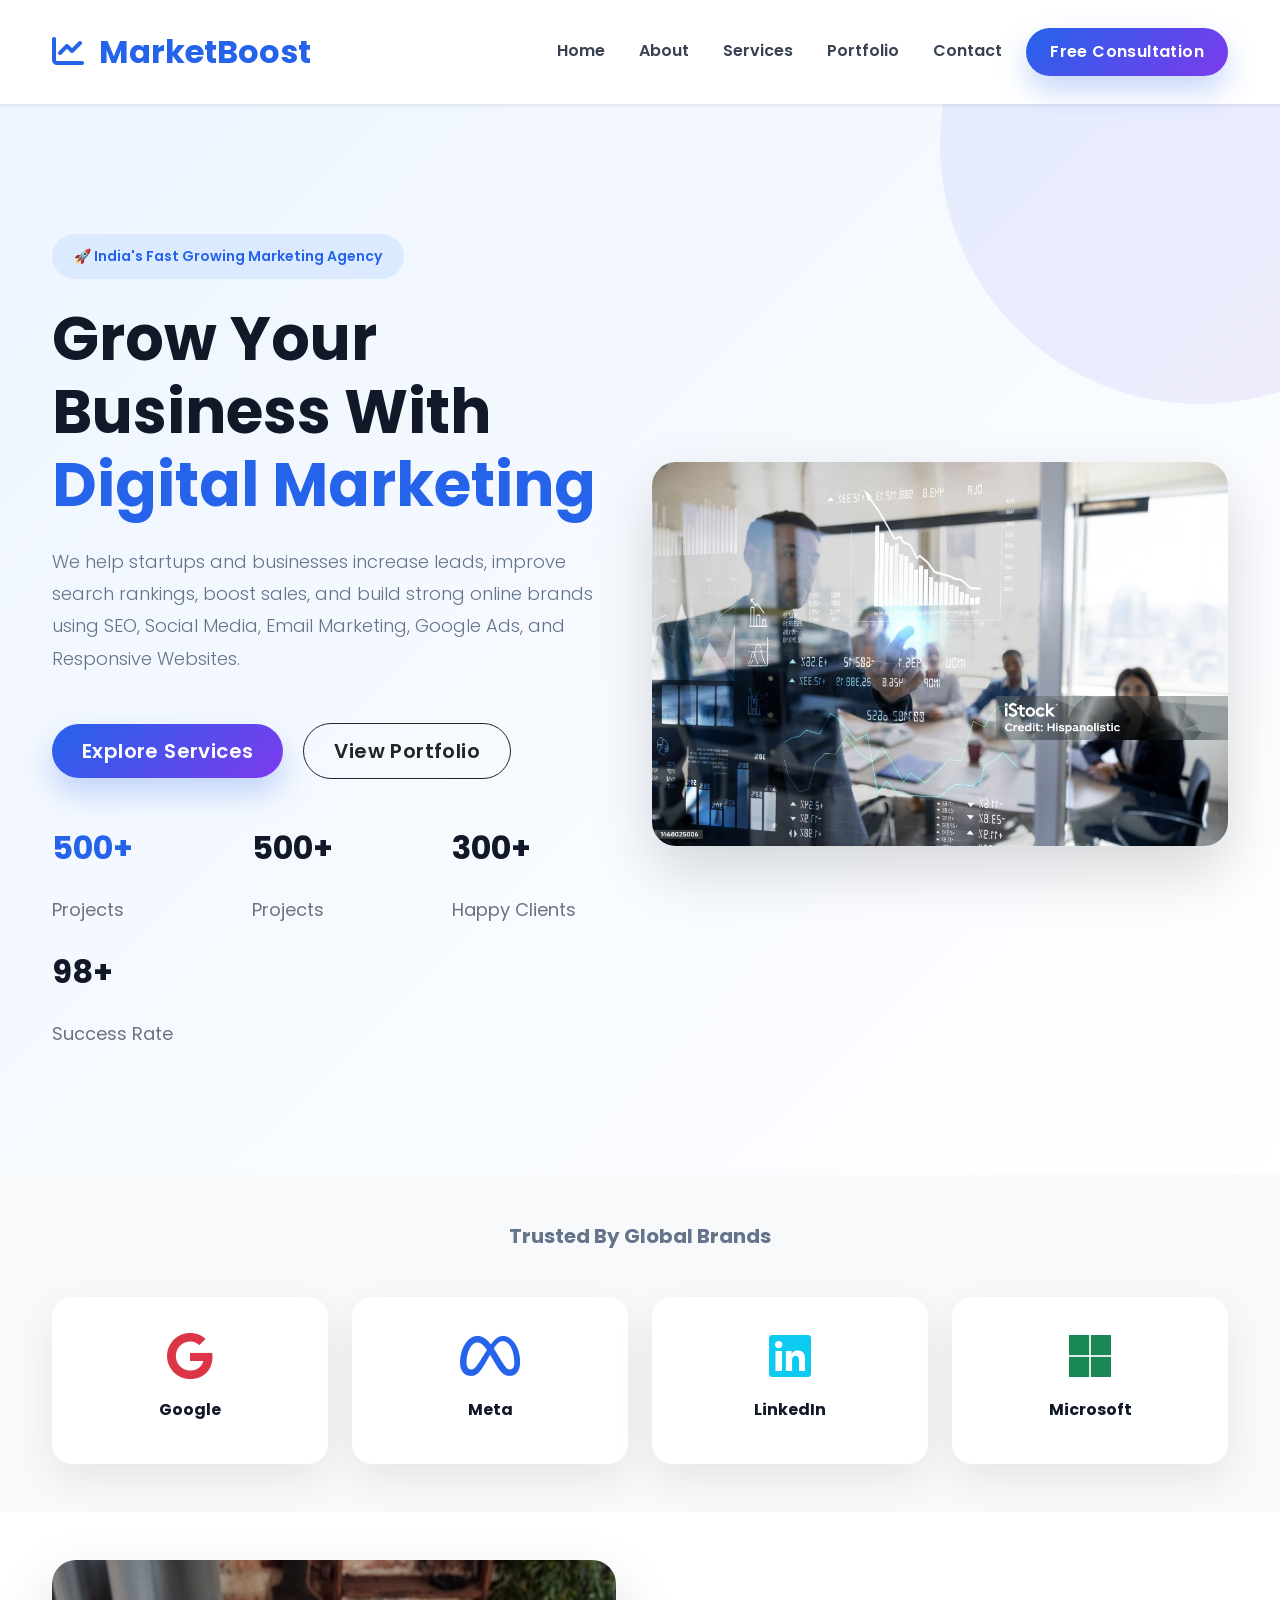
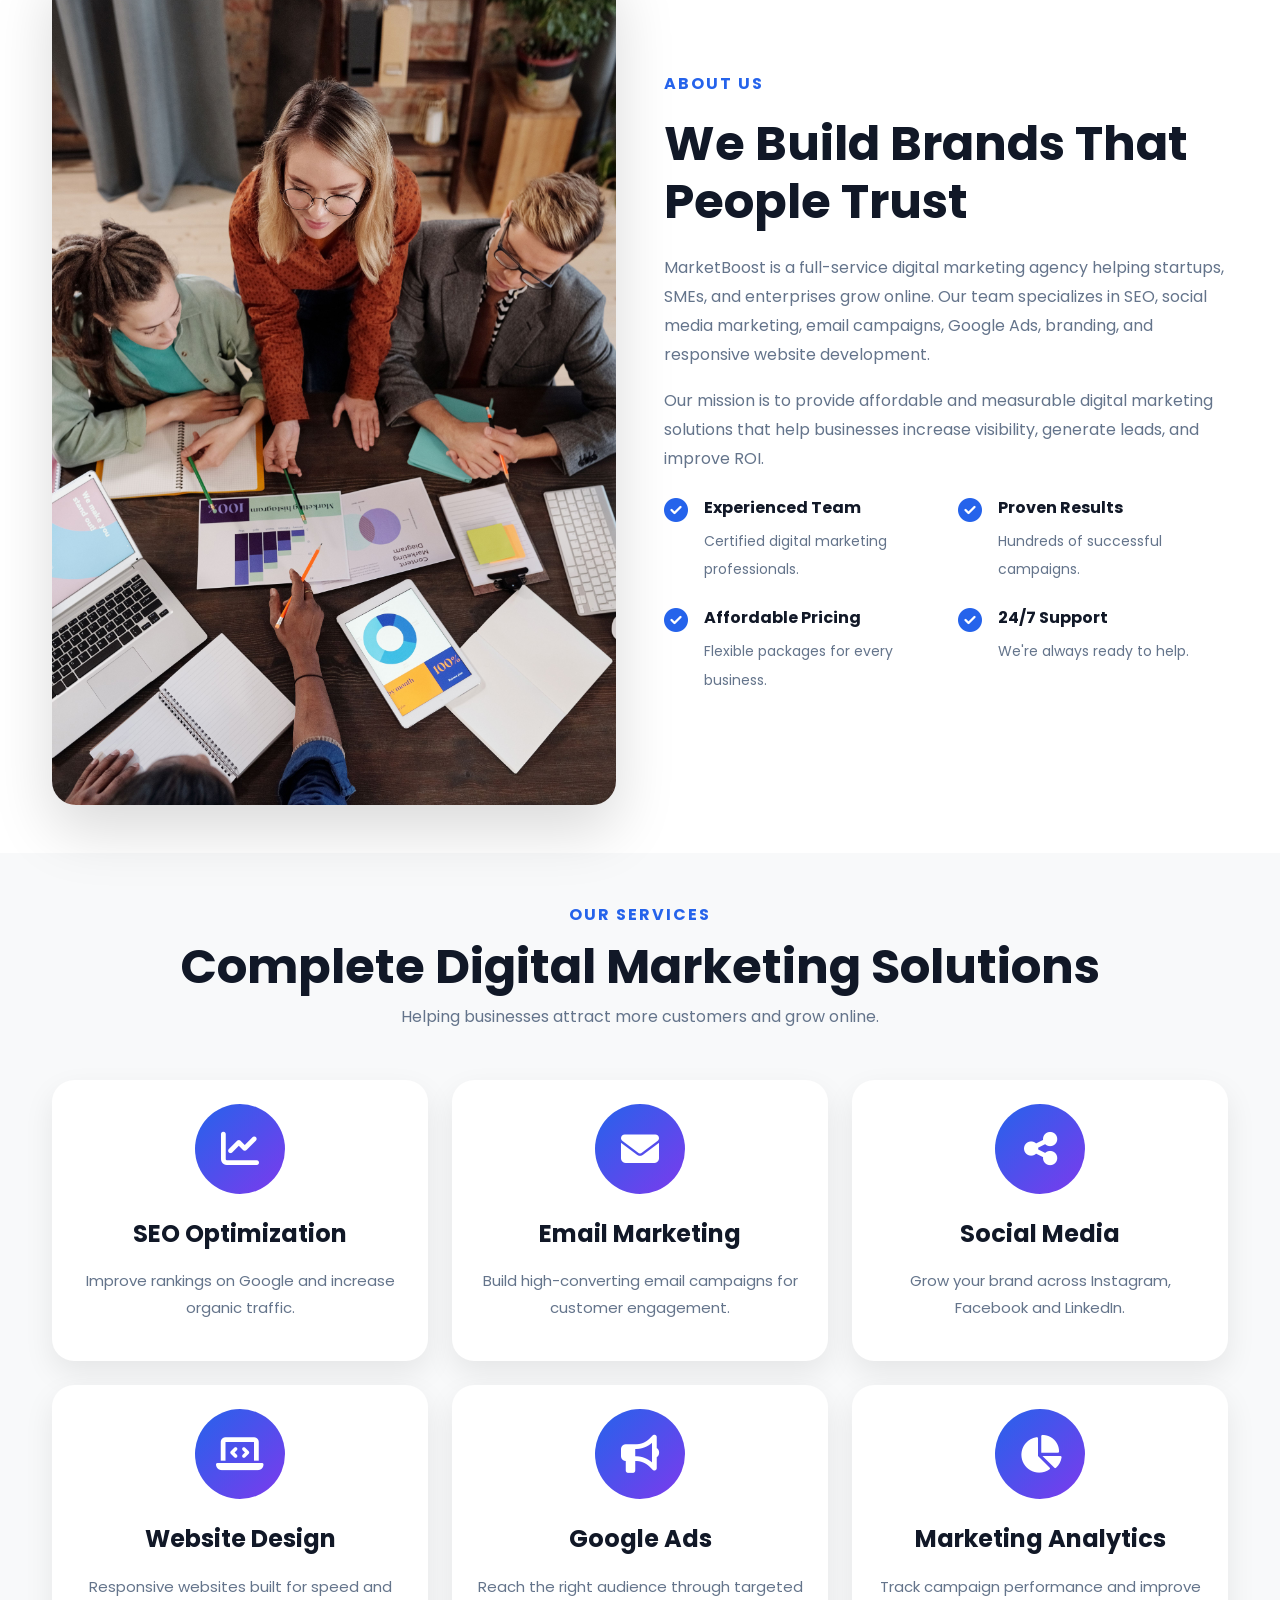
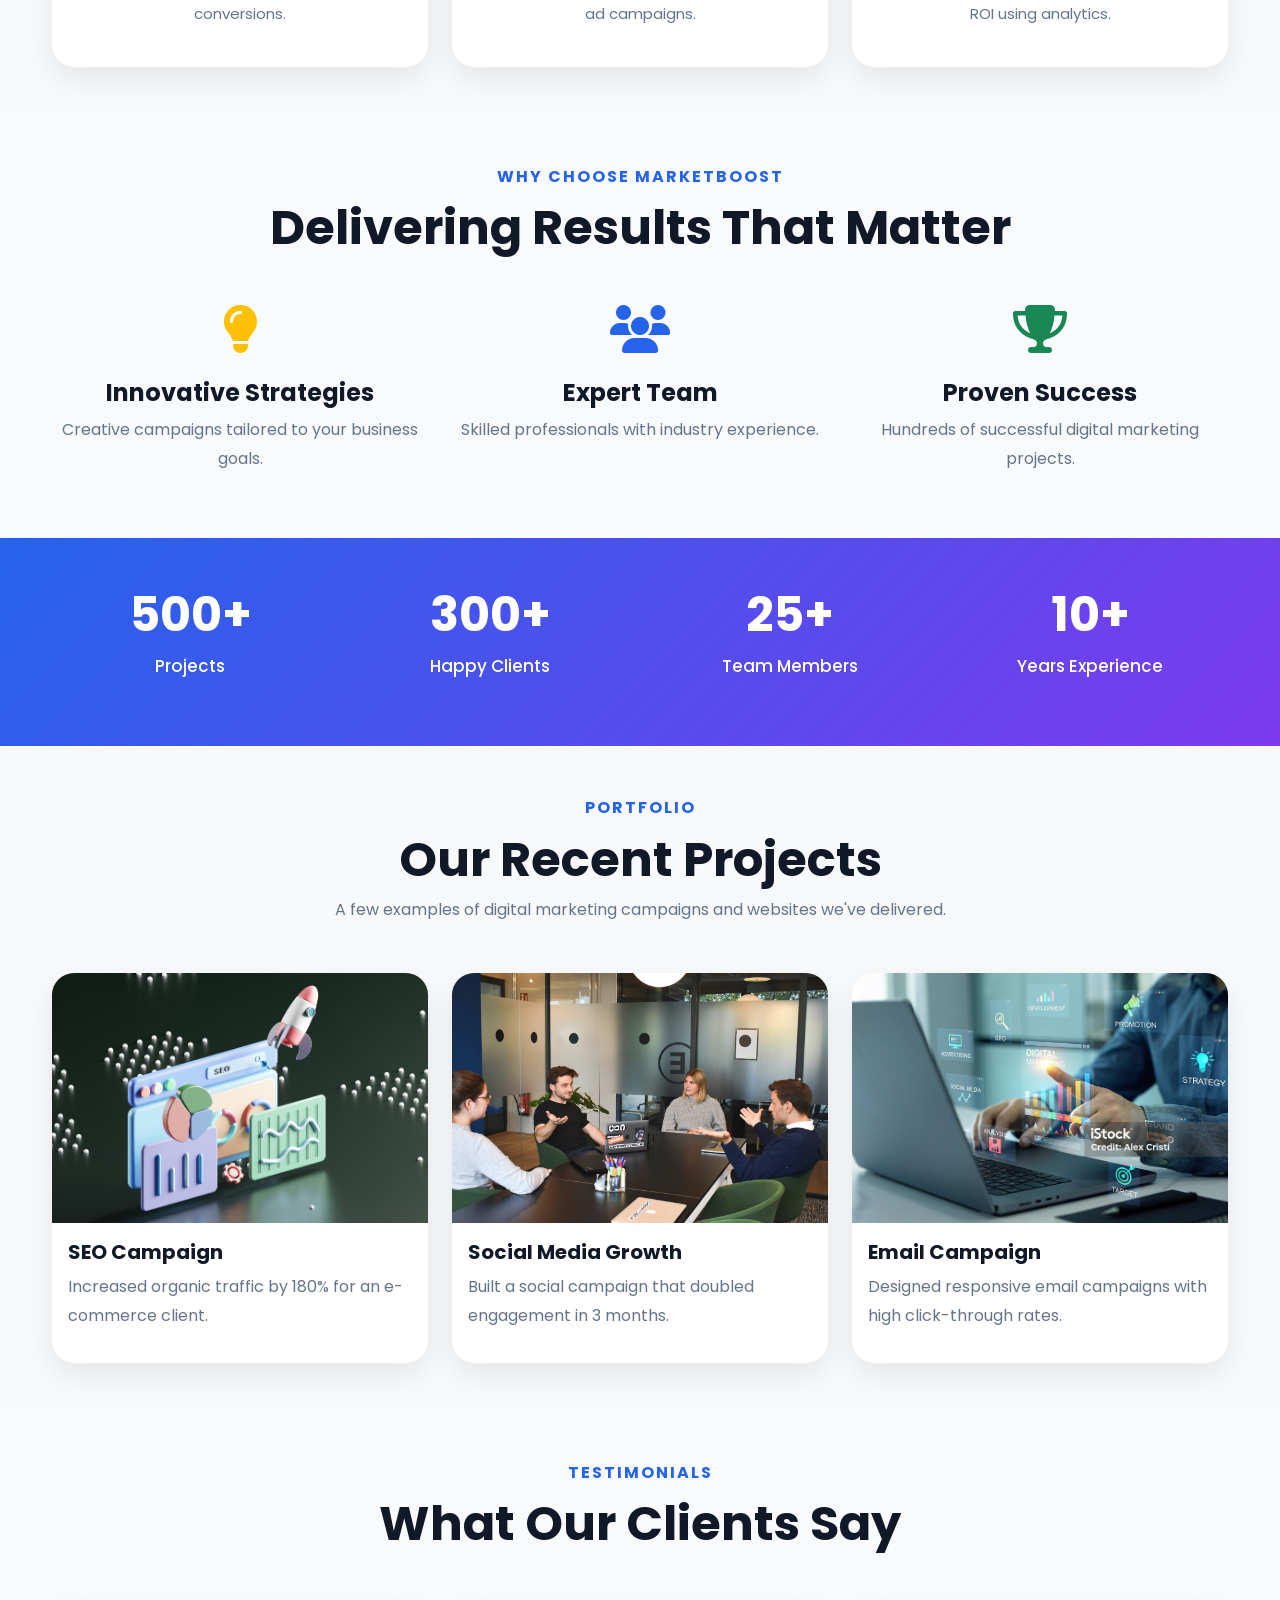
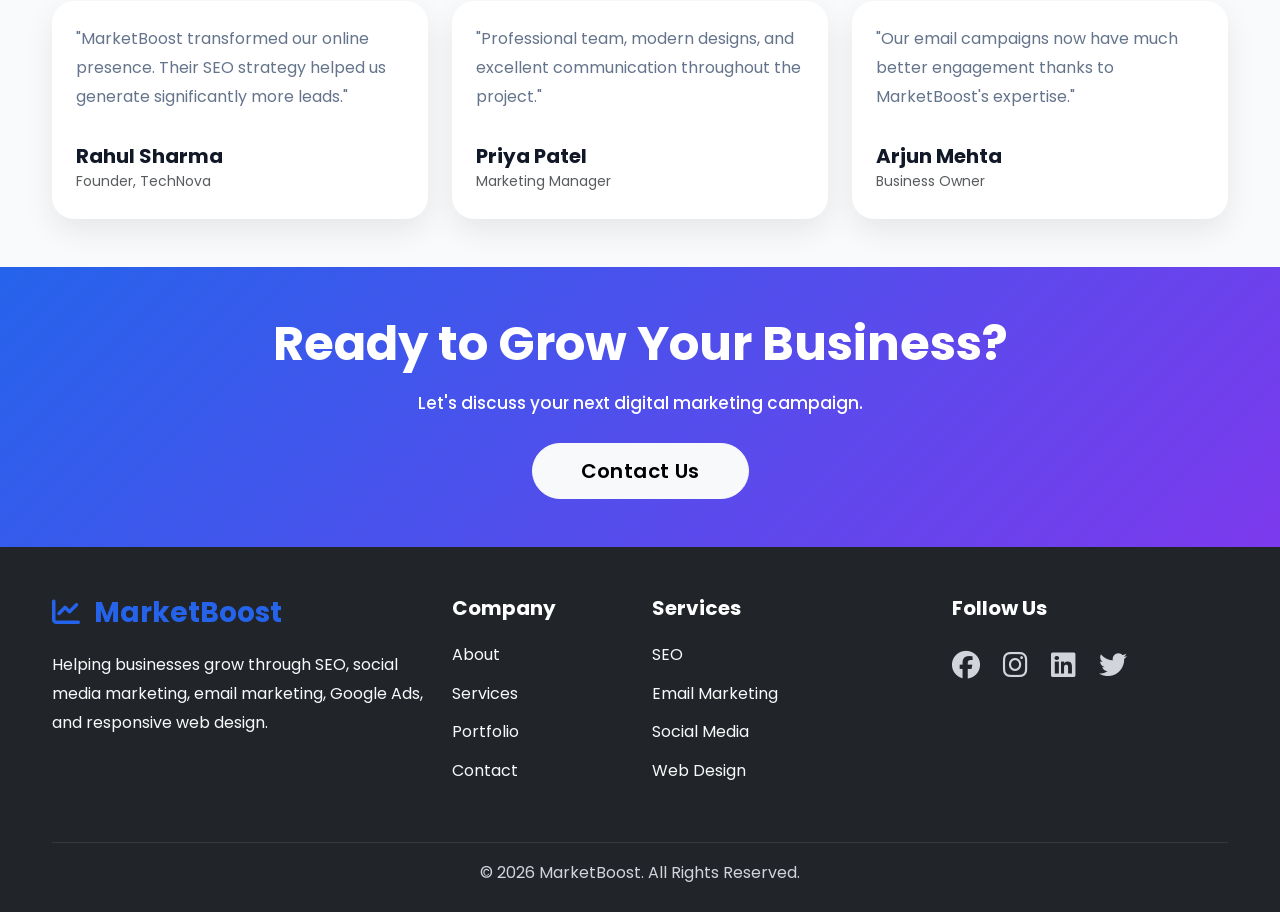
==== commit 26f8affb: "index.html" ====
--- a/index.html
+++ b/index.html
@@ -112,17 +112,6 @@
 href="portfolio.html">
 
 Portfolio
-
-</a>
-
-</li>
-
-<li class="nav-item">
-
-<a class="nav-link"
-href="testimonials.html">
-
-Testimonials
 
 </a>
 
